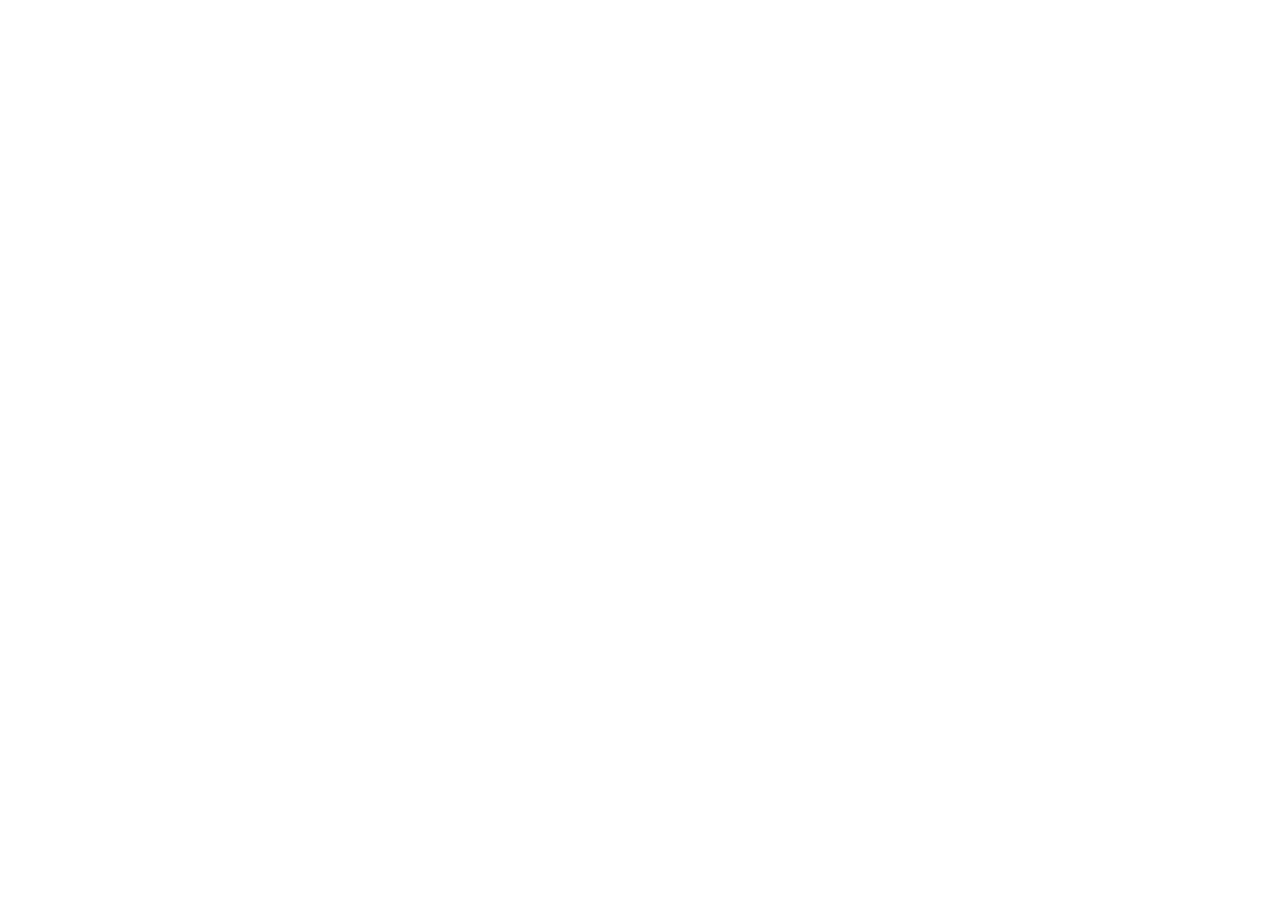
==== index.html @ 79d1dc74 "add index & stylesheet" ====
<!DOCTYPE html>
<!--[if lt IE 7]>      <html class="no-js lt-ie9 lt-ie8 lt-ie7"> <![endif]-->
<!--[if IE 7]>         <html class="no-js lt-ie9 lt-ie8"> <![endif]-->
<!--[if IE 8]>         <html class="no-js lt-ie9"> <![endif]-->
<!--[if gt IE 8]>      <html class="no-js"> <!--<![endif]-->
<html>
    <head>
        <meta charset="utf-8">
        <meta http-equiv="X-UA-Compatible" content="IE=edge">
        <title></title>
        <meta name="description" content="">
        <meta name="viewport" content="width=device-width, initial-scale=1">
        <link rel="stylesheet" href="style.css">
    </head>
    <body>
        <!--[if lt IE 7]>
            <p class="browsehappy">You are using an <strong>outdated</strong> browser. Please <a href="#">upgrade your browser</a> to improve your experience.</p>
        <![endif]-->
        
        <script src="" async defer></script>
    </body>
</html>
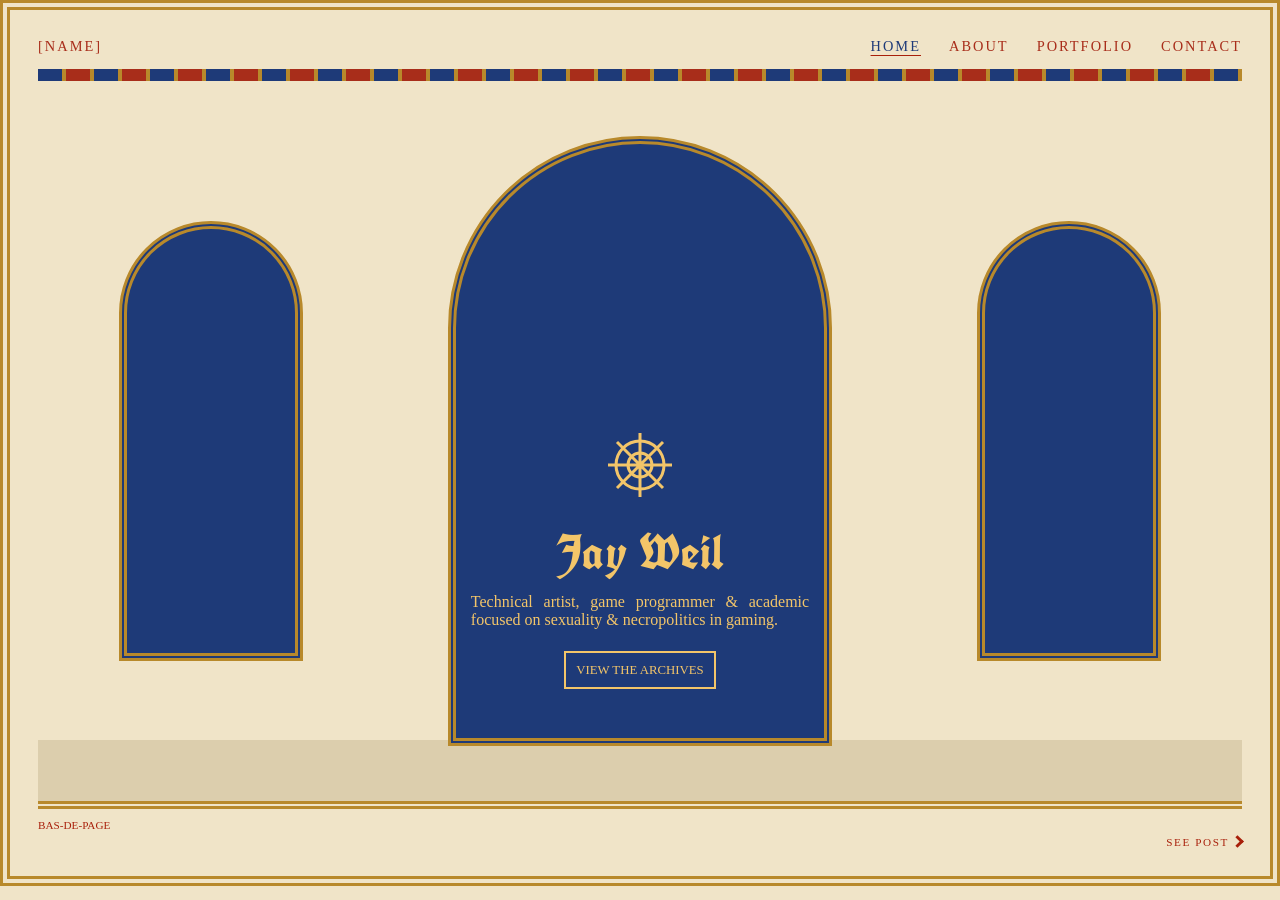
==== commit cf71ef20: "forgot to push everything home and contact working . about almost done" ====
--- a/index.html
+++ b/index.html
@@ -1,22 +1,59 @@
 <!DOCTYPE html>
-<!--[if lt IE 7]>      <html class="no-js lt-ie9 lt-ie8 lt-ie7"> <![endif]-->
-<!--[if IE 7]>         <html class="no-js lt-ie9 lt-ie8"> <![endif]-->
-<!--[if IE 8]>         <html class="no-js lt-ie9"> <![endif]-->
-<!--[if gt IE 8]>      <html class="no-js"> <!--<![endif]-->
-<html>
-    <head>
-        <meta charset="utf-8">
-        <meta http-equiv="X-UA-Compatible" content="IE=edge">
-        <title></title>
-        <meta name="description" content="">
-        <meta name="viewport" content="width=device-width, initial-scale=1">
-        <link rel="stylesheet" href="style.css">
-    </head>
-    <body>
-        <!--[if lt IE 7]>
-            <p class="browsehappy">You are using an <strong>outdated</strong> browser. Please <a href="#">upgrade your browser</a> to improve your experience.</p>
-        <![endif]-->
-        
-        <script src="" async defer></script>
-    </body>
+<html lang="en">
+<head>
+    <meta charset="UTF-8">
+<meta name="viewport" content="width=device-width, initial-scale=1.0" />    <link rel="stylesheet" href="style.css">
+
+    <link rel="preconnect" href="https://fonts.googleapis.com">
+    <link rel="preconnect" href="https://fonts.gstatic.com" crossorigin>
+    <link href="https://fonts.googleapis.com/css2?family=IM+Fell+English:ital@0;1&family=UnifrakturCook:wght@700&display=swap" rel="stylesheet">
+    <script src="https://ajax.googleapis.com/ajax/libs/jquery/3.7.1/jquery.min.js"></script>
+    <script src="script.js"></script>
+
+    <title>Jay's Manuscript</title>
+</head>
+<body>
+    <div class="pg">
+        <nav class="topnav">
+            <a class="logo" href="index.html">[name]</a>
+            <span>
+                <a class="active" href="index.html">home</a>
+                <a href="about.html">about</a>
+                <a href="portfolio.html">portfolio</a>
+                <a href="contact.html">contact</a>
+            </span>
+        </nav>
+        <div class="bar"></div>
+
+        <div class="wall">
+            <div class="floor"></div>
+            <div class = "arch side"></div>
+            <div class="arch center">
+                <span class="info">
+                    <svg xmlns="http://www.w3.org/2000/svg" aria-hidden="true" width="64" height="64" viewBox="0 0 64 64">
+                            <circle cx="32" cy="32" r="12"></circle>
+                            <circle cx="32" cy="32" r="24"></circle>
+                            <path d="M32 0V64 M0 32H64 M9 9L55 55 M9 55L55 9"></path>
+                    </svg>
+                    <h1>Jay Weil</h1>
+                    <p class="blurb">Technical artist, game programmer &amp; 
+                        academic focused on sexuality &amp; necropolitics in gaming.</p>
+                    <a href="portfolio.html" class="button">View the Archives</a>
+                </span>
+            </div>
+            <div class="arch side"></div>
+        </div>
+
+        <div class="footer">
+            bas-de-page
+            <div class="f1">
+                <span id="f"> </span>
+                    <a id="post">
+                    <span> See Post </span>
+                    <span><i class="arrow right"></i></span>
+                    </a>
+            </div> 
+        </div>
+    </div>
+</body>
 </html>
--- a/style.css
+++ b/style.css
@@ -0,0 +1,457 @@
+html, body {
+  font-family: "IM Fell English", "Georgia", serif;
+  background-color: #f0e4c8;
+  margin:0;
+}
+
+/*surrounds page content with  a border*/
+.pg{
+   border: 10px double #b8892b;
+   padding: 28px;
+   min-height: 90vh;
+   display: flex;
+   flex-direction: column;
+}
+
+h2{
+    font-family: 'UnifrakturCook', 'UnifrakturMaguntia', 'Old English Text MT', serif;
+
+}
+
+/*navigation 
+space-between places logo and nav links apart*/
+.topnav{
+    display: flex;
+    flex-wrap: wrap;
+    justify-content: space-between;
+    align-items: baseline;
+    gap: 16px;
+    padding-bottom: 14px;
+    font-size: .9em;
+    letter-spacing: .14em; /* more spacing*/
+    text-transform: uppercase;
+   
+}
+.topnav span{ 
+    display:flex;
+    flex-wrap:wrap; 
+    gap: 28px;
+}
+.topnav a {
+    color:#a82d1a; /*set color to vermillion*/
+    text-decoration: none;
+}
+.topnav a.active{ /*set active color to lapis & add vermillion underline*/
+    color: #1e3a78;
+    text-decoration: underline;
+    text-underline-offset: .25em;
+    text-decoration-color: #a81f0a;
+}
+.topnav a:hover{
+    color: #8e0e0e;
+}
+.topnav a.active:hover{
+    color:#182a70;
+}
+
+.bar{ /*repeating linear gradient pattern. housed in a div to use as a dividier*/
+    height: 12px;
+    background: repeating-linear-gradient(90deg, 
+         #1e3a78,
+         #1e3a78 24px,
+         #b8892b 24px,
+         #b8892b 28px,
+         #a82d1a 28px,
+         #a82d1a 52px,
+         #b8892b 52px, 
+         #b8892b 56px);
+}
+
+/*footer*/
+.footer {
+  margin-top: auto;
+  padding-top: 10px;
+  text-transform: uppercase;
+  font-size: .7em;
+  color: #a81f0a;
+  border-top: 8px double #b8892b;
+}
+.f1{
+    display: flex;
+    flex-wrap: wrap;
+    justify-content: space-between;
+    align-items: baseline;
+    gap: 16px;
+    padding-top: 5px;
+    letter-spacing: .14em; /* more spacing*/
+}
+#f{
+    font-style: italic;
+    display: flex;
+    flex-wrap: wrap;
+    gap:28px;
+    font-size:.9em;
+    letter-spacing:.08em;
+    text-transform: none !important;
+}
+#post{
+    color: inherit;
+    text-decoration: none;
+}
+#post:hover{
+    color: #8e0e0e;
+}
+.arrow{
+    color:inherit;
+    border: solid currentColor; 
+    border-width: 0 3px 3px 0; 
+    display: inline-block; 
+    padding: 3px;
+}
+.right{
+    transform: rotate(-45deg);
+    -webkit-transform: rotate(-45deg);
+}
+
+/*arch display*/
+.wall {
+    position: relative;
+    display: flex;
+    justify-content: center;
+    align-items: center;
+    gap: 12%;
+    padding: 24px 0;
+    --h: max(320px, calc(100vh - 290px));
+    flex: 1;
+}
+.arch{
+    position: relative;
+    z-index: 1; /*sets in front of floor divs*/
+    background: #1e3a78; 
+    border: double 8px #b8892b;
+    border-radius: 999px 999px 0 0; /*round top*/
+    text-align: center;
+    box-sizing: border-box;
+}
+.center{
+    height: var(--h);
+    width: auto;             
+    aspect-ratio: .63;
+    flex: none;
+    color: #f3c569;
+    justify-content: center;
+    align-items: center;
+}
+.side{
+    height: calc(var(--h) * .72);
+    width: auto;
+    aspect-ratio: .42;
+    flex: none;
+    display:inline;
+}
+
+
+.floor{
+    background: #dccead;
+    position:absolute; 
+    left:0; right: 0; 
+    height:61px;
+    bottom:0px;
+}
+
+/*content*/
+.info{
+    position:absolute;
+    color:#f3c569;
+    bottom:0px;
+    left:0;
+    margin-bottom:  60px;
+}
+.center h1{
+    font-family: 'UnifrakturCook', 'UnifrakturMaguntia', 'Old English Text MT', serif;
+    font-size: 3em;
+    margin: 0;
+    margin-bottom: 30px;
+    color: #f3c569;
+}   
+.button{
+    border: solid 2px #f3c569;
+    color:#f3c569;
+    padding: 10px;
+    text-decoration: none !important;
+    text-transform: uppercase;
+    font-size: .8em;
+}
+.blurb{
+    text-align: justify;
+    padding:15px;
+    padding-top: 0;
+    margin-top: -20px;
+}
+
+.arch svg {
+    margin:0;
+    fill: none;
+    stroke-width: 3px;
+    stroke: #f3c569;
+    padding-bottom: 20px;
+}
+
+
+
+/*contact page*/
+.contact{
+    display: flex;
+    gap: 3%;
+    align-items: stretch;
+    justify-content: center;
+    min-height: 200px; 
+}
+.sidebar{
+    box-sizing: border-box;
+    flex: 1 1 0; 
+    min-width: 0;
+}
+.l{
+    text-align: right !important;
+    border-right: solid #2b1d12 1px;
+    padding-right: 20px;
+
+}
+.r{
+    text-align: left !important;
+    border-left: solid #2b1d12 1px;
+    padding-left:20px
+}
+
+h1{
+    font-family: 'UnifrakturCook', 'UnifrakturMaguntia', 'Old English Text MT', serif;
+    font-size: 3em;
+    color: #1e3a78;
+    text-align: center;
+}
+.contact p, .below p{
+    font-style: italic;
+    padding:0 auto; 
+    margin: 0 auto; 
+}
+
+aside{
+    white-space: normal;
+}
+.caps{
+    text-transform: uppercase !important;
+    color:#a81f0a; 
+    font-style:normal !important;
+}
+
+.below{
+    display: flex;
+    flex-direction: column;
+    gap: 3%;
+    text-align: center;
+    max-width: 35%;
+    
+}
+
+.below div{
+    display: flex;
+    flex-direction: column;
+    align-items: center;
+    justify-content: center;
+    padding: 10px;
+}
+
+.contact a{
+    text-decoration: none;
+    color: #1e3a78;
+}
+.contact a:hover{
+    color: #182a70;
+}
+
+.letter{
+    flex: 3 1 480px;
+    max-width: 640px; 
+}
+.letter p{
+    font-style: normal;
+}
+.greeting{
+    font-family: 'UnifrakturCook', 'UnifrakturMaguntia', 'Old English Text MT', serif;
+    color:#a81f0a;
+    font-size: 2em;
+    margin: 0 0 18px; 
+}
+.intro{
+    margin: 0 0 12px; 
+    padding-bottom: 6px;
+    font-size: 1.2em;
+    border-bottom: 1px solid #d9c79c;
+}
+label{
+    display: block;
+    margin-top: 18px; 
+    font-size: .8em;
+    letter-spacing: .12em;
+    text-transform: uppercase;
+    color:#a81f0a;
+}
+input, textarea{
+    display: block;
+    width: 100%; 
+    box-sizing: border-box;
+    font: inherit; 
+    font-size: 1em;
+    color: #2b1d12;
+    background: transparent; 
+    border: 0; 
+    border-bottom: 1px solid #2b1d12; 
+    padding: 6px; 
+}
+textarea{
+    border: 1px solid #2b1d12; 
+    padding: 10px; 
+    margin-top: 4px;
+    resize: vertical;
+}
+input:focus, textarea:focus{ outline: 2px solid #1e3a78;}
+
+.send{display: flex; align-items: center; gap: 18px; margin-top: 26px;}
+.seal{
+    width:96px;
+    height:96px;
+    border-radius: 999px;
+    border: 6px double #b8892b; 
+    background: #a81f0a;
+    font-family: 'UnifrakturCook', 'UnifrakturMaguntia', 'Old English Text MT', serif;
+    font-size: 1.5em;
+    color:#f3c569;
+    cursor: pointer;
+}
+.seal:hover{background: #8e0e0e;}
+.note{
+    font-style: italic;
+    font-size: .9em;
+    color:#2b1d12
+}
+
+/*about page*/
+.about{
+    display: grid;
+    grid-template-columns: minmax(100px, .75fr) 2fr;
+    grid-template-rows: auto 1fr;
+    gap:28px;
+    row-gap: 0;
+    align-items:end;
+    justify-content: center;
+    padding:28px 28px 28px 0;
+}
+.portrait{
+    position: relative; 
+    width: 100%;
+    aspect-ratio: .78;
+    margin: 10px;
+    padding-right: 28px;
+    grid-row:1/3;
+    flex-shrink: ;
+    /*Source - https://stackoverflow.com/a/60499251
+    Posted by Theraot
+    Retrieved 2026-10-29, License - CC BY-SA 4.0*/
+    text-indent: 100%;
+    white-space: nowrap;
+    overflow: hidden;
+}
+.textcontent{
+    border-left: 1px solid #2b1d12;
+    column-count: 2;
+    column-gap: 20px;
+    line-height: 1.5;
+    padding-left: 20px;
+    margin-top: 28px;
+}
+.textcontent p{
+    break-inside: avoid;
+    margin:0 0 1em;
+    
+}
+.initial{
+    --size: clamp(56px, 12vw, 114px);
+
+    float: left; 
+    width: var(--size);
+    max-width: var(--size);
+    flex:none;
+    overflow: hidden;
+
+    display: flex;
+    align-items: center;
+    justify-content: center;
+    box-sizing: border-box;
+    margin: 6px 6px 0 0;
+    background:#1e3a78;
+    border: 6px double #b8892b;
+    font-family: 'UnifrakturCook', 'UnifrakturMaguntia', 'Old English Text MT', serif;
+    font-size: calc(var(--size)*.6);
+    color: #f3c569;
+
+}
+.sr{ /*for screen readers, ignoring big initial, reads just regular hidden text*/
+    position: absolute;
+    width: 1px;
+    height: 1px;
+    overflow: hidden;
+    clip: rect(0 0 0 0);
+    white-space: nowrap;
+}
+
+.cv{
+    display: flex;
+    justify-content: center;
+    gap:20px;
+    padding-left: 15px;
+    border-left: 1px solid #2b1d12;
+    align-self: flex-end;
+}
+.cv h2 { margin-top: 5px; margin-bottom: 0px; }
+.cv a{display: hidden;}
+
+.ed{
+    display: flex;
+    flex-direction: column;
+    justify-content: center;
+    box-sizing: border-box;
+    padding:10px;
+    padding-top:0;
+    flex: 1 1 min-content;
+    border: 8px double#d9c79c;
+}
+.proj{
+    display: flex;
+    flex-direction: column;
+    justify-content: center;
+    box-sizing: border-box;
+    padding:10px;
+    padding-top:0;
+    flex: 1 1 min-content;
+    border: 8px double#d9c79c;
+}
+
+
+/*media queries*/
+@media (max-width: 1100px){
+    aside{display: none;}
+    .below{display: flex;}
+}
+   
+@media (min-width: 1100px){
+    aside{display: normal;}
+    .below{display: none;}
+    /*.about{display: grid; flex-wrap: none;}
+    .textcontent{column-count: 2;}*/
+}
+@media (max-width: 700px){
+    .side{display: none;}
+    /* .textcontent{column-count: 1;}
+    .about{display: flex; flex-wrap: wrap;}*/
+}
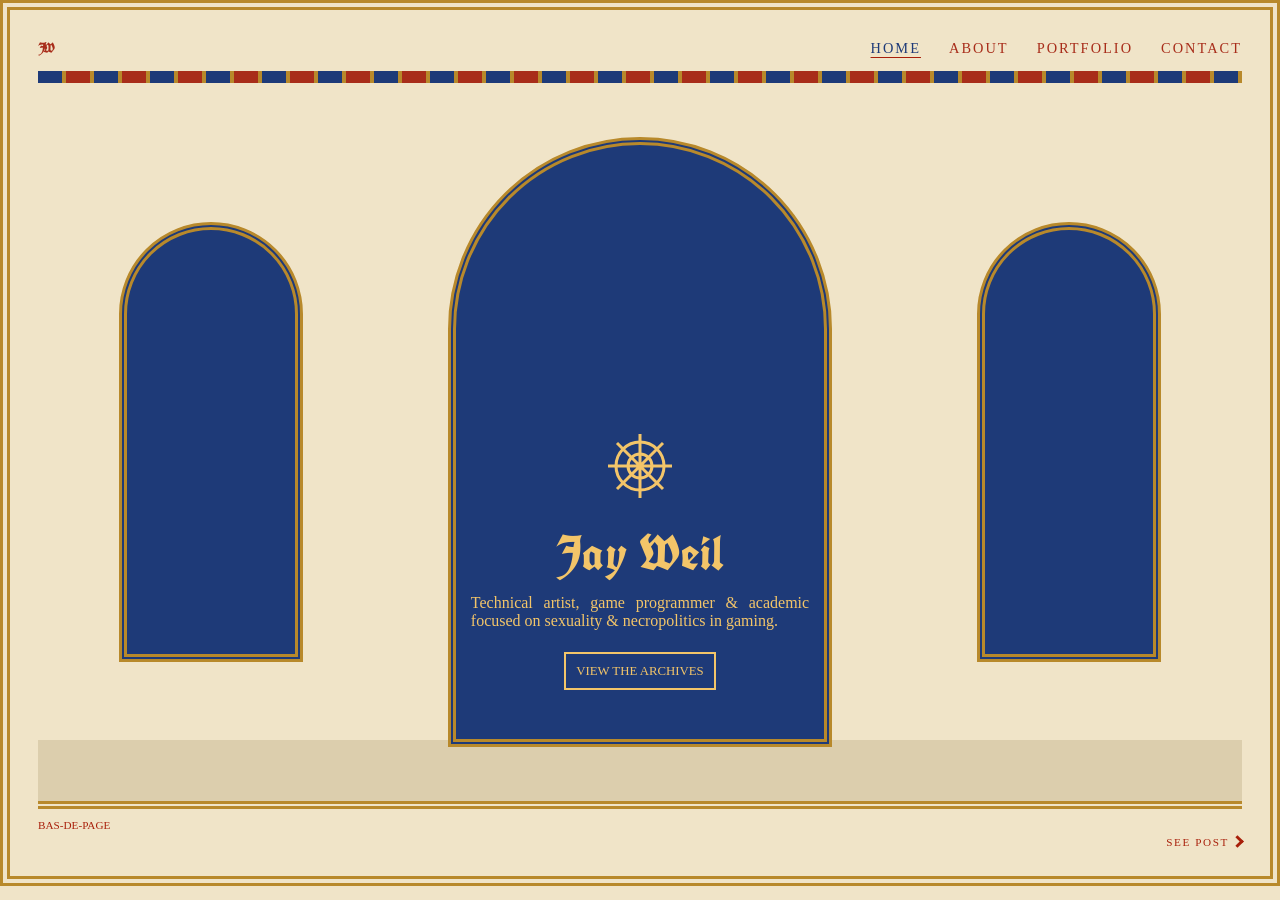
==== commit 17c612a0: "portfolio boiler plate + proj 1 about image added" ====
--- a/index.html
+++ b/index.html
@@ -15,7 +15,7 @@
 <body>
     <div class="pg">
         <nav class="topnav">
-            <a class="logo" href="index.html">[name]</a>
+            <a class="logo" href="index.html">JW</a>
             <span>
                 <a class="active" href="index.html">home</a>
                 <a href="about.html">about</a>
--- a/style.css
+++ b/style.css
@@ -15,7 +15,6 @@
 
 h2{
     font-family: 'UnifrakturCook', 'UnifrakturMaguntia', 'Old English Text MT', serif;
-
 }
 
 /*navigation 
@@ -47,11 +46,18 @@
     text-underline-offset: .25em;
     text-decoration-color: #a81f0a;
 }
+/*darken for responsiveness*/
 .topnav a:hover{
     color: #8e0e0e;
 }
 .topnav a.active:hover{
     color:#182a70;
+}
+.logo{
+    font-family: 'UnifrakturCook', 'UnifrakturMaguntia', 'Old English Text MT', serif;
+    letter-spacing:-3px;
+    text-transform: none;
+  
 }
 
 .bar{ /*repeating linear gradient pattern. housed in a div to use as a dividier*/
@@ -107,10 +113,21 @@
     border-width: 0 3px 3px 0; 
     display: inline-block; 
     padding: 3px;
+    transform-style: preserve-3d;
 }
 .right{
     transform: rotate(-45deg);
     -webkit-transform: rotate(-45deg);
+    background: transparent;
+}
+.left{
+    transform: rotate(135deg);
+    -webkit-transform: rotate(135deg);
+    background: transparent;
+}
+.s{
+    color:#a81f0a;
+    scale: 150%;
 }
 
 /*arch display*/
@@ -121,7 +138,7 @@
     align-items: center;
     gap: 12%;
     padding: 24px 0;
-    --h: max(320px, calc(100vh - 290px));
+    --h: max(480px, calc(100vh - 290px));  
     flex: 1;
 }
 .arch{
@@ -139,7 +156,7 @@
     aspect-ratio: .63;
     flex: none;
     color: #f3c569;
-    justify-content: center;
+    justify-content: sa;
     align-items: center;
 }
 .side{
@@ -339,22 +356,21 @@
 /*about page*/
 .about{
     display: grid;
-    grid-template-columns: minmax(100px, .75fr) 2fr;
+    grid-template-columns: 400px minmax(0, 1fr);  /* fixed | everything else */
     grid-template-rows: auto 1fr;
-    gap:28px;
+    column-gap: 28px;
     row-gap: 0;
-    align-items:end;
-    justify-content: center;
-    padding:28px 28px 28px 0;
+    align-items: start;
+    padding: 28px 28px 28px 0;
 }
 .portrait{
-    position: relative; 
-    width: 100%;
+    grid-row: 1 / 3;
+    width: 100%;          
     aspect-ratio: .78;
-    margin: 10px;
-    padding-right: 28px;
-    grid-row:1/3;
-    flex-shrink: ;
+    margin: 0;             
+    padding: 0;
+    box-sizing: border-box;
+    align-self: start;
     /*Source - https://stackoverflow.com/a/60499251
     Posted by Theraot
     Retrieved 2026-10-29, License - CC BY-SA 4.0*/
@@ -362,21 +378,31 @@
     white-space: nowrap;
     overflow: hidden;
 }
+.portrait img{
+   display: block;
+    width: 100%;
+    height: 100%;
+    object-fit: cover;
+    object-position: center;
+    border-radius: 999px 999px 0 0;   /* follows the arch's curve */
+    box-sizing: border-box;
+    padding: 20px;
+}
 .textcontent{
     border-left: 1px solid #2b1d12;
-    column-count: 2;
+    columns: 2 220px;      /* up to 2 columns, each at least 220px wide */
     column-gap: 20px;
     line-height: 1.5;
     padding-left: 20px;
     margin-top: 28px;
 }
-.textcontent p{
+.textcontent p{ /*fix random hanging line from first column*/
     break-inside: avoid;
     margin:0 0 1em;
     
 }
 .initial{
-    --size: clamp(56px, 12vw, 114px);
+    --size: clamp(56px, 12vw, 114px); /*set min preferred and max sizes for initial*/
 
     float: left; 
     width: var(--size);
@@ -392,7 +418,7 @@
     background:#1e3a78;
     border: 6px double #b8892b;
     font-family: 'UnifrakturCook', 'UnifrakturMaguntia', 'Old English Text MT', serif;
-    font-size: calc(var(--size)*.6);
+    font-size: calc(var(--size)*.6); /*dynamically calculate font size to remove overflow*/
     color: #f3c569;
 
 }
@@ -406,52 +432,271 @@
 }
 
 .cv{
-    display: flex;
-    justify-content: center;
-    gap:20px;
+    display: grid;
+    grid-template-columns: minmax(0, 1fr) minmax(0, 1.5fr);  /* always a 1 : 1.5 split */
+    gap: 20px;
+    align-items: stretch;
     padding-left: 15px;
     border-left: 1px solid #2b1d12;
-    align-self: flex-end;
-}
-.cv h2 { margin-top: 5px; margin-bottom: 0px; }
-.cv a{display: hidden;}
-
-.ed{
-    display: flex;
-    flex-direction: column;
+    align-self: end;
+}
+
+.ed, .proj{
+    min-width: 0;         
+    flex: none;            
+    box-sizing: border-box;
+    padding: 10px;
+    padding-top: 0px;
+    margin-top: 30px;
+    border: 8px double #d9c79c;
+    overflow-wrap: anywhere;   /* long word doesnt keep box wide */
+    justify-content: flex-start;
+}
+
+/*portfolio*/
+.hero{
+    overflow: hidden;
+    padding-top: 28px;
+    display: grid;
+    grid-template-columns: minmax(0, 1fr) auto minmax(0, 1fr);
+    align-items: end;
+}
+
+.main{
+    position: relative;
+    z-index: 2;
+    display: flex;
     justify-content: center;
-    box-sizing: border-box;
-    padding:10px;
-    padding-top:0;
-    flex: 1 1 min-content;
-    border: 8px double#d9c79c;
-}
-.proj{
-    display: flex;
-    flex-direction: column;
+    align-items: flex-end;
+    gap: 16px;
+    flex-wrap: wrap;
+}
+.hero .text h1{
+    margin:0; 
+    line-height: 1;
+}
+
+.role{
+    margin: 6px 0 0;
+    font-style: italic;
+}
+
+.links{
+    position: relative;
+    z-index: 2;
+    display: flex;
     justify-content: center;
-    box-sizing: border-box;
-    padding:10px;
-    padding-top:0;
-    flex: 1 1 min-content;
-    border: 8px double#d9c79c;
-}
-
-
+    align-items: center;
+    gap: 24px;
+    list-style: none;
+    padding: 2px; 
+}
+.links img{
+    width: 20px; 
+    height: 20px;
+}
+.links img:hover{ /*black so move on hover for responsiveness*/
+    transform: translateY(-2px)!important;
+}
+
+.heroarch{
+    position: relative;
+    flex: none;
+    grid-column: 2;
+}
+.heroside{
+    display: flex;
+    align-items: flex-end;
+    justify-content: space-between;
+    gap:12px;
+}
+.sidel{ padding-right: 5em; }
+.sider{ padding-left: 5em; flex-direction: row-reverse; }
+
+.edgel, .edger{ width: 160px; height: 190px;}
+.innerl, .innerr{ width: 160px; height: 150px; }
+.edgel{ margin-left: -70px; }          /* half hidden by the header's edge */
+.edger{ margin-right: -70px; order:-1;}
+
+
+.ledge{
+    grid-column: 1/-1;
+    position: relative; 
+    margin-top: -2px;
+    z-index: 0;
+    height: 82px;
+    display: flex;
+    justify-content: center;
+    align-items: center;
+    background: #dccead;
+}
+/* styling for future development
+.toggle{
+    width: 44px;
+    height: 44px;
+    display: flex;
+    align-items:center;
+    justify-content: center;
+    background: transparent;
+    border: 0;
+    cursor: pointer;
+    color:#a81f0a;
+}
+.toggle:hover { color: #8e0e0e; }
+
+.arrow.down{
+    padding: 5px;
+    margin-top: -4px;
+    transform: rotate(45deg);
+    transition: transform .3s ease;
+}*/
+/*portfolio projects
+.drawer{
+    display: grid;
+    /*grid-template-rows: 0fr;
+    transition: grid-template-rows .35s ease; 
+}
+/* styling for toggle
+.drawer.open{ grid-template-rows: 1fr;}
+.drawer.inner{overflow: hidden; min-height: 0;}
+
+.toggle[aria-explanded="true"] .arrow.down{
+    transform:rotate(225deg);
+    margin-top:4px; 
+}*/
+
+.foot{ /*styling override for footer navigation*/
+    padding-top: 20px;
+    margin:5px;
+    border-top: 3px double #b8892b;
+    border-bottom: 3px double #b8892b;
+}
+
+.work{
+    display:grid;
+    grid-template-columns:minmax(120px, 1fr) minmax(0, 2.4fr) minmax(120px, 1fr);
+    gap: 28px; 
+    padding: 28px 0 28px 0;
+    margin: 5px 0 5px;
+    border-top: 5px double #b8892b;
+    border-bottom: 5px double #b8892b
+
+}
+.work-meta{
+    text-align: right;
+    border-right: 1px solid #2b1d12;
+    padding-right: 10px;
+}
+.work-tools{
+    text-align: left;
+    border-left: 1px solid #2b1d12;
+    padding-left: 10px;
+}
+.work-tools, .work-meta{
+    font-size: clamp(.7rem, 1.1vw + .25rem, 1rem); /*scaling font with window*/
+    overflow-wrap: anywhere;
+    min-width: 0;
+}
+
+.work-meta p, .work-tools p {margin:0; font-style: italic; font-size: .95em;}
+
+.work h3{
+    margin: 0 0 8px; 
+    font-size: 1.7em;
+    line-height: 1.1;
+    color:#1e3a78
+}
+
+/* slideshow*/
+.slides{
+    display: grid;
+    grid-template-columns: auto minmax(0,1fr) auto;
+    align-items:center; 
+    gap: 10px;   
+}
+
+.slidetrack{
+    display: flex;
+    overflow-x: auto;
+    scroll-snap-type: x mandatory;
+    scrollbar-width: none; /*hide scrollbar*/
+    aspect-ratio: 1440/900; /*sizing*/
+    padding:5px;
+    border: 5px double #b8892b
+}
+.slidetrack::-webkit-scrollbar{display:none;}
+.slidetrack figure{
+    flex: 0 0 100%;
+    margin: 0; 
+    scroll-snap-align: center; 
+}
+.slidetrack img,.slidetrack iframe{ 
+    display: block;
+    width:100%;
+    height:100%;
+    object-fit:cover; 
+}
+
+iframe{
+    border: none;
+}
+
+.arrow:hover{
+    color: #8e0e0e;
+}
+
+.work-desc{
+    margin: 12px 0 0;
+    padding: 0 38px 10px;
+    line-height: 1.5;
+    font-style: italic;
+}
+
+.fade{
+    animation-name: fade;
+    animation-duration: 1.5s;
+}
+@keyframes fade{
+    from {opacity: .4}
+    to {opacity: 1}
+}
 /*media queries*/
-@media (max-width: 1100px){
-    aside{display: none;}
+@media (max-width: 1100px){ 
+    /*contact*/
+    aside{display: none;}/*display a different div with same information that works better on small screens*/
     .below{display: flex;}
+    /*about*/
+    .cv{ grid-template-columns: minmax(0, 1fr);} /*set to 1 column*/   
+    .about{ grid-template-columns:  minmax(0, 1fr);} /*set to 1 column*/
+    .portrait{
+        grid-row: auto;            /* stops spanning 2 rows*/
+        justify-self: center;      /* center in column*/
+        width: min(100%, 400px);   /* not wider than 400px*/
+        margin: 0 auto 20px;
+        align-self: start;
+    }
+    /*portfolio*/
+    .r2,.l2{display: none;} /*remove inner portfolio arches*/
 }
    
-@media (min-width: 1100px){
+@media (min-width: 1100px){ /*revert when screen widens again on contact page*/
     aside{display: normal;}
     .below{display: none;}
-    /*.about{display: grid; flex-wrap: none;}
-    .textcontent{column-count: 2;}*/
-}
-@media (max-width: 700px){
-    .side{display: none;}
-    /* .textcontent{column-count: 1;}
-    .about{display: flex; flex-wrap: wrap;}*/
-}
+    
+   
+}
+@media (max-width: 700px){ 
+    .side{ display: none; } /*remove extra landing arches*/
+    /*portfolio page column spacing changes for small screens*/
+    .hero{ grid-template-columns: minmax(0, 1fr); }
+    .hero-center{ grid-column: 1; }
+}
+
+@media (max-width: 1000px) { /*remove second set of arches on portfolio header*/
+  .innerl, .innerr { display: none; }
+}
+
+@media (max-width: 900px){
+    .work{ grid-template-columns: minmax(0, 1fr); gap: 16px; }
+    .work-meta, .work-tools{ text-align: left; border: 0; padding: 0; }
+}
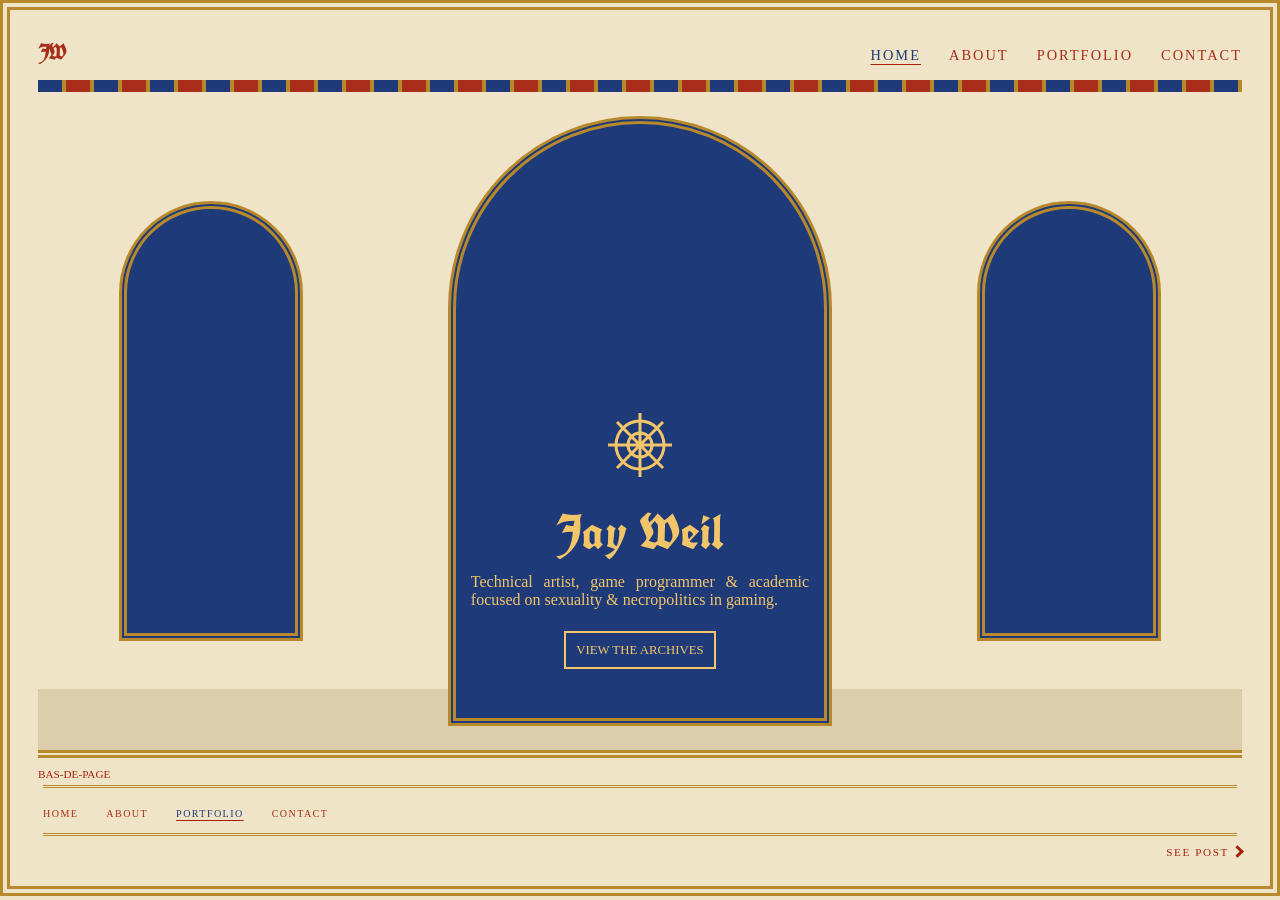
==== commit 244c196e: "finished site pre-validation" ====
--- a/index.html
+++ b/index.html
@@ -2,7 +2,8 @@
 <html lang="en">
 <head>
     <meta charset="UTF-8">
-<meta name="viewport" content="width=device-width, initial-scale=1.0" />    <link rel="stylesheet" href="style.css">
+    <meta name="viewport" content="width=device-width, initial-scale=1.0" />    
+    <link rel="stylesheet" href="style.css">
 
     <link rel="preconnect" href="https://fonts.googleapis.com">
     <link rel="preconnect" href="https://fonts.gstatic.com" crossorigin>
@@ -46,13 +47,21 @@
 
         <div class="footer">
             bas-de-page
+            <nav class="topnav foot">
+            <span>
+                <a href="index.html">home</a>
+                <a href="about.html">about</a>
+                <a class="active" href="portfolio.html">portfolio</a>
+                <a href="contact.html">contact</a>
+            </span>
+        </nav>
             <div class="f1">
                 <span id="f"> </span>
                     <a id="post">
                     <span> See Post </span>
                     <span><i class="arrow right"></i></span>
                     </a>
-            </div> 
+            </div>
         </div>
     </div>
 </body>
--- a/style.css
+++ b/style.css
@@ -25,6 +25,7 @@
     justify-content: space-between;
     align-items: baseline;
     gap: 16px;
+    padding:0;
     padding-bottom: 14px;
     font-size: .9em;
     letter-spacing: .14em; /* more spacing*/
@@ -55,8 +56,11 @@
 }
 .logo{
     font-family: 'UnifrakturCook', 'UnifrakturMaguntia', 'Old English Text MT', serif;
-    letter-spacing:-3px;
+    letter-spacing:-2px;
+    font-size: 1.5em;
     text-transform: none;
+    padding:0;
+    margin:0;
   
 }
 
@@ -223,6 +227,7 @@
     align-items: stretch;
     justify-content: center;
     min-height: 200px; 
+    margin-bottom: 28px;
 }
 .sidebar{
     box-sizing: border-box;
@@ -356,7 +361,7 @@
 /*about page*/
 .about{
     display: grid;
-    grid-template-columns: 400px minmax(0, 1fr);  /* fixed | everything else */
+    grid-template-columns: 350px minmax(0, 1fr);  /* fixed | everything else */
     grid-template-rows: auto 1fr;
     column-gap: 28px;
     row-gap: 0;
@@ -414,7 +419,7 @@
     align-items: center;
     justify-content: center;
     box-sizing: border-box;
-    margin: 6px 6px 0 0;
+    margin: 0px 6px 0 0;
     background:#1e3a78;
     border: 6px double #b8892b;
     font-family: 'UnifrakturCook', 'UnifrakturMaguntia', 'Old English Text MT', serif;
@@ -579,7 +584,6 @@
     padding: 28px 0 28px 0;
     margin: 5px 0 5px;
     border-top: 5px double #b8892b;
-    border-bottom: 5px double #b8892b
 
 }
 .work-meta{
@@ -620,7 +624,7 @@
     overflow-x: auto;
     scroll-snap-type: x mandatory;
     scrollbar-width: none; /*hide scrollbar*/
-    aspect-ratio: 1440/900; /*sizing*/
+    aspect-ratio: 1600/900; /*sizing*/
     padding:5px;
     border: 5px double #b8892b
 }
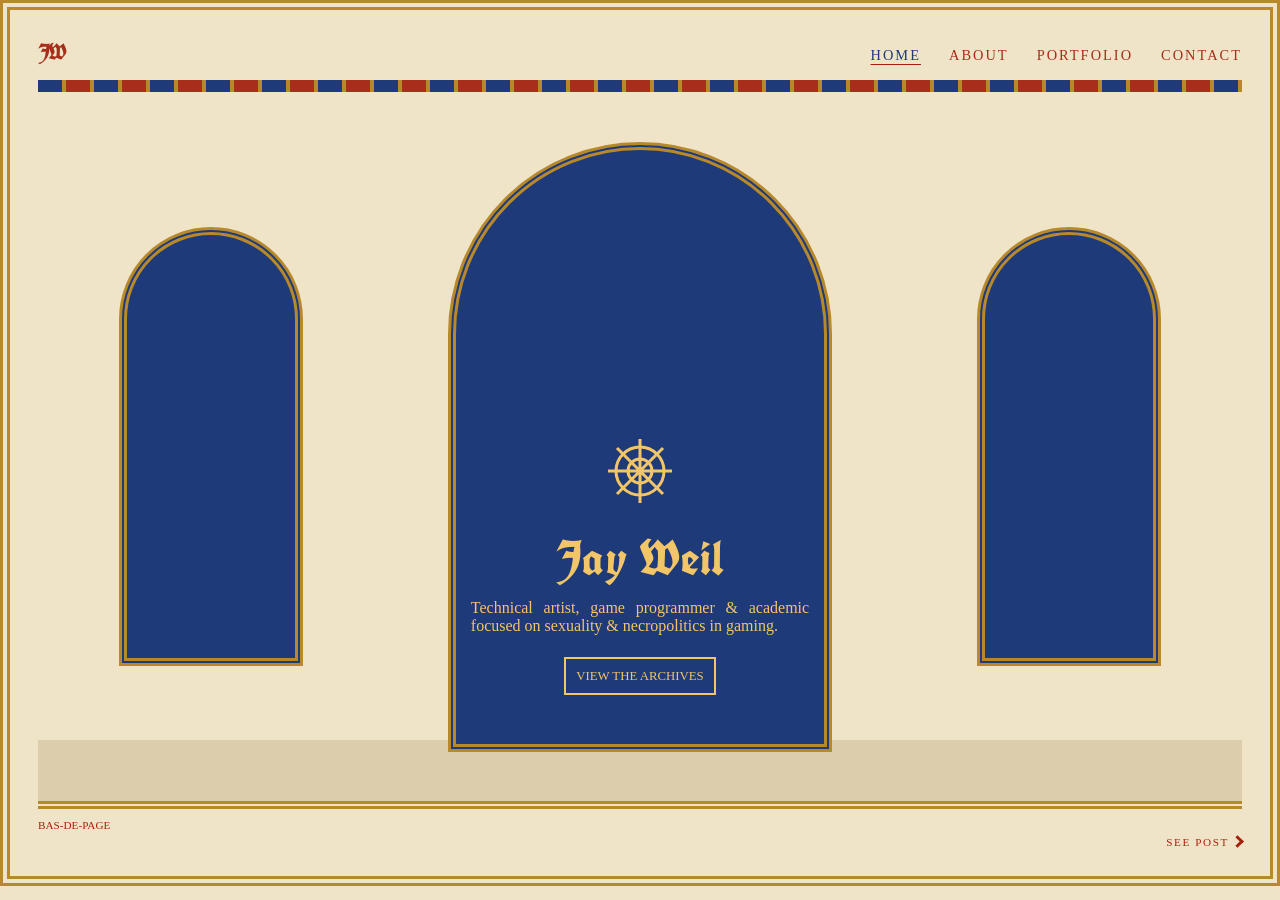
==== commit 04c9dd43: "fix footer" ====
--- a/index.html
+++ b/index.html
@@ -2,9 +2,10 @@
 <html lang="en">
 <head>
     <meta charset="UTF-8">
-    <meta name="viewport" content="width=device-width, initial-scale=1.0" />    
-    <link rel="stylesheet" href="style.css">
+    <meta name="viewport" content="width=device-width, initial-scale=1.0">    
+    <link rel="stylesheet" href="style.css"> <!--link stylesheet-->
 
+    <!--fonts, scripts & jquery loading-->
     <link rel="preconnect" href="https://fonts.googleapis.com">
     <link rel="preconnect" href="https://fonts.gstatic.com" crossorigin>
     <link href="https://fonts.googleapis.com/css2?family=IM+Fell+English:ital@0;1&family=UnifrakturCook:wght@700&display=swap" rel="stylesheet">
@@ -14,7 +15,8 @@
     <title>Jay's Manuscript</title>
 </head>
 <body>
-    <div class="pg">
+    <div class="pg"> <!--page block for padding-->
+        <!--navigation buttons-->
         <nav class="topnav">
             <a class="logo" href="index.html">JW</a>
             <span>
@@ -24,13 +26,16 @@
                 <a href="contact.html">contact</a>
             </span>
         </nav>
+        <!--divider-->
         <div class="bar"></div>
 
+        <!--main website content-->
         <div class="wall">
             <div class="floor"></div>
             <div class = "arch side"></div>
             <div class="arch center">
-                <span class="info">
+                <div class="info">
+                    <!--svg wheel creation. 2 circles & 4 lines-->
                     <svg xmlns="http://www.w3.org/2000/svg" aria-hidden="true" width="64" height="64" viewBox="0 0 64 64">
                             <circle cx="32" cy="32" r="12"></circle>
                             <circle cx="32" cy="32" r="24"></circle>
@@ -40,21 +45,15 @@
                     <p class="blurb">Technical artist, game programmer &amp; 
                         academic focused on sexuality &amp; necropolitics in gaming.</p>
                     <a href="portfolio.html" class="button">View the Archives</a>
-                </span>
+                </div>
             </div>
             <div class="arch side"></div>
         </div>
 
+        <!--footer navigation & blog integration-->
         <div class="footer">
             bas-de-page
-            <nav class="topnav foot">
-            <span>
-                <a href="index.html">home</a>
-                <a href="about.html">about</a>
-                <a class="active" href="portfolio.html">portfolio</a>
-                <a href="contact.html">contact</a>
-            </span>
-        </nav>
+            <!--post-->
             <div class="f1">
                 <span id="f"> </span>
                     <a id="post">
--- a/style.css
+++ b/style.css
@@ -1,9 +1,11 @@
+/*GENERAL*/
+
+/*set html & body to default font and page color*/
 html, body {
   font-family: "IM Fell English", "Georgia", serif;
   background-color: #f0e4c8;
   margin:0;
 }
-
 /*surrounds page content with  a border*/
 .pg{
    border: 10px double #b8892b;
@@ -12,13 +14,18 @@
    display: flex;
    flex-direction: column;
 }
-
+/*set default h2 font*/
 h2{
     font-family: 'UnifrakturCook', 'UnifrakturMaguntia', 'Old English Text MT', serif;
 }
-
-/*navigation 
-space-between places logo and nav links apart*/
+/*set default h1 font & styling*/
+h1{
+    font-family: 'UnifrakturCook', 'UnifrakturMaguntia', 'Old English Text MT', serif;
+    font-size: 3em;
+    color: #1e3a78;
+    text-align: center;
+}
+/*nav bar. space between sets elements apart from one another */
 .topnav{
     display: flex;
     flex-wrap: wrap;
@@ -32,16 +39,19 @@
     text-transform: uppercase;
    
 }
+/*span element in topnav. groups navigation buttons away from logo*/
 .topnav span{ 
     display:flex;
     flex-wrap:wrap; 
     gap: 28px;
 }
+/*style links to remove underline and set color*/
 .topnav a {
-    color:#a82d1a; /*set color to vermillion*/
+    color:#a82d1a; 
     text-decoration: none;
 }
-.topnav a.active{ /*set active color to lapis & add vermillion underline*/
+/*current page is colored blue & underlined*/
+.topnav a.active{ 
     color: #1e3a78;
     text-decoration: underline;
     text-underline-offset: .25em;
@@ -54,17 +64,27 @@
 .topnav a.active:hover{
     color:#182a70;
 }
+
+/*styled to be blackletter initials with reduced letter spacing. will be changed to
+a monogram for future development*/
 .logo{
     font-family: 'UnifrakturCook', 'UnifrakturMaguntia', 'Old English Text MT', serif;
     letter-spacing:-2px;
     font-size: 1.5em;
     text-transform: none;
     padding:0;
-    margin:0;
-  
-}
-
-.bar{ /*repeating linear gradient pattern. housed in a div to use as a dividier*/
+    margin:0; 
+}
+
+.foot{ /*styling override for footer navigation*/
+    padding-top: 20px;
+    margin:5px;
+    border-top: 3px double #b8892b;
+    border-bottom: 3px double #b8892b;
+}
+
+/*repeating linear gradient pattern. housed in a div to use as a dividier*/
+.bar{ 
     height: 12px;
     background: repeating-linear-gradient(90deg, 
          #1e3a78,
@@ -78,6 +98,7 @@
 }
 
 /*footer*/
+/* set footer text to uppercase and create border.*/
 .footer {
   margin-top: auto;
   padding-top: 10px;
@@ -86,6 +107,7 @@
   color: #a81f0a;
   border-top: 8px double #b8892b;
 }
+/*container that aligns see post button aand post content like the navigation buttons*/
 .f1{
     display: flex;
     flex-wrap: wrap;
@@ -95,6 +117,7 @@
     padding-top: 5px;
     letter-spacing: .14em; /* more spacing*/
 }
+/*content fetched from tumblr. styled to be smaller. remove underline from anchor.*/
 #f{
     font-style: italic;
     display: flex;
@@ -104,24 +127,27 @@
     letter-spacing:.08em;
     text-transform: none !important;
 }
+/*link styling for link to post*/
 #post{
     color: inherit;
     text-decoration: none;
 }
-#post:hover{
+#post:hover{/*darken for responsiveness*/
     color: #8e0e0e;
 }
+
+/*arrow button creation. border of square div with just bottom and right visible*/
 .arrow{
     color:inherit;
-    border: solid currentColor; 
+    border: solid currentColor; /*change with parent's color */ 
     border-width: 0 3px 3px 0; 
     display: inline-block; 
     padding: 3px;
-    transform-style: preserve-3d;
+    transform-style: preserve-3d; /* known bug where rotating a shape can cause the faces to behave strangely. solves this issue*/
 }
 .right{
     transform: rotate(-45deg);
-    -webkit-transform: rotate(-45deg);
+    -webkit-transform: rotate(-45deg); /* i am aware webkits cause warnings, but iirc they make the side more backwards compatible*/
     background: transparent;
 }
 .left{
@@ -130,97 +156,105 @@
     background: transparent;
 }
 .s{
-    color:#a81f0a;
+    color:#a81f0a; /*slideshow buttons. wanted them larger*/
     scale: 150%;
 }
-
-/*arch display*/
-.wall {
-    position: relative;
-    display: flex;
-    justify-content: center;
-    align-items: center;
-    gap: 12%;
-    padding: 24px 0;
-    --h: max(480px, calc(100vh - 290px));  
-    flex: 1;
-}
+.arrow:hover{
+    color: #8e0e0e;
+}
+
+
+/*rounded arch div.*/
 .arch{
     position: relative;
-    z-index: 1; /*sets in front of floor divs*/
+    z-index: 1; /*sets in front of other divs*/
     background: #1e3a78; 
     border: double 8px #b8892b;
     border-radius: 999px 999px 0 0; /*round top*/
     text-align: center;
     box-sizing: border-box;
 }
+
+
+/*LANDING*/
+
+/*arch display, flex container of arch frames*/
+.wall {
+    position: relative;
+    display: flex;
+    justify-content: center;
+    align-items: center;
+    gap: 12%;
+    padding: 24px 0;
+    --h: max(480px, calc(100vh - 290px));  /*sets a minimum size for the arch*/
+    flex: 1;
+}
+/*styling for the center arch*/
 .center{
-    height: var(--h);
+    height: var(--h); /*height set to wall miniumum*/
     width: auto;             
     aspect-ratio: .63;
-    flex: none;
-    color: #f3c569;
-    justify-content: sa;
+    flex: none; /*dont grow or shrink*/
+    color: #f3c569; /*text color*/ 
+    justify-content: center;
     align-items: center;
 }
+/*small arch styling*/
 .side{
-    height: calc(var(--h) * .72);
+    height: calc(var(--h) * .72); /*72% of --h var*/
     width: auto;
     aspect-ratio: .42;
-    flex: none;
+    flex: none; /*no shrink or grow*/ 
     display:inline;
 }
-
-
+/*floor div*/
 .floor{
-    background: #dccead;
+    background: #dccead; /*darken to give 3D effect*/
     position:absolute; 
     left:0; right: 0; 
     height:61px;
-    bottom:0px;
-}
-
-/*content*/
+    bottom:0px; /*stick to bottom of page*/
+}
+
+/*content. set color */
 .info{
     position:absolute;
     color:#f3c569;
     bottom:0px;
     left:0;
-    margin-bottom:  60px;
-}
-.center h1{
-    font-family: 'UnifrakturCook', 'UnifrakturMaguntia', 'Old English Text MT', serif;
-    font-size: 3em;
+    margin-bottom: 60px;
+}
+.center h1{ /*set coloring  of text*/
     margin: 0;
     margin-bottom: 30px;
-    color: #f3c569;
+    color:inherit;
 }   
 .button{
     border: solid 2px #f3c569;
-    color:#f3c569;
-    padding: 10px;
-    text-decoration: none !important;
+    color: inherit; 
+    padding: 10px;/*space within button*/
+    text-decoration: none !important; /*remove link coloring and underline*/
     text-transform: uppercase;
     font-size: .8em;
 }
+/*small about text*/
 .blurb{
-    text-align: justify;
+    text-align: justify; /*keep sides flat to fit in arch nicely*/
     padding:15px;
     padding-top: 0;
     margin-top: -20px;
 }
-
+/*wheel svg*/
 .arch svg {
     margin:0;
-    fill: none;
+    fill: none; /*just lines*/
     stroke-width: 3px;
-    stroke: #f3c569;
+    stroke: #f3c569; /*set stroke color*/
     padding-bottom: 20px;
 }
 
 
-
-/*contact page*/
+/*CONTACT PAGE*/
 .contact{
     display: flex;
     gap: 3%;
@@ -238,7 +272,6 @@
     text-align: right !important;
     border-right: solid #2b1d12 1px;
     padding-right: 20px;
-
 }
 .r{
     text-align: left !important;
@@ -246,16 +279,10 @@
     padding-left:20px
 }
 
-h1{
-    font-family: 'UnifrakturCook', 'UnifrakturMaguntia', 'Old English Text MT', serif;
-    font-size: 3em;
-    color: #1e3a78;
-    text-align: center;
-}
 .contact p, .below p{
     font-style: italic;
-    padding:0 auto; 
-    margin: 0 auto; 
+    padding:0; 
+    margin: 0; 
 }
 
 aside{
@@ -266,51 +293,54 @@
     color:#a81f0a; 
     font-style:normal !important;
 }
-
+/*hidden div to display on smaller screens.*/
 .below{
     display: flex;
-    flex-direction: column;
+    flex-direction: column; /*stack vertical*/
     gap: 3%;
     text-align: center;
-    max-width: 35%;
+    max-width: 35%; /*dont take up more than 35% of screen*/
     
 }
-
+/*styling for for divs in below*/
 .below div{
     display: flex;
-    flex-direction: column;
+    flex-direction: column;/*stack vertical*/
     align-items: center;
     justify-content: center;
     padding: 10px;
 }
-
+/*link styling*/
 .contact a{
     text-decoration: none;
     color: #1e3a78;
 }
-.contact a:hover{
+.contact a:hover{/*darken for responsiveness*/
     color: #182a70;
 }
-
+/*contact form*/
 .letter{
-    flex: 3 1 480px;
+    flex: 3 1 480px; /*takes up more of screen with min 480px*/
     max-width: 640px; 
 }
-.letter p{
+.letter p{ /*repmve italic styling*/
     font-style: normal;
 }
+/*letter head*/
 .greeting{
     font-family: 'UnifrakturCook', 'UnifrakturMaguntia', 'Old English Text MT', serif;
     color:#a81f0a;
     font-size: 2em;
     margin: 0 0 18px; 
 }
+/*subheading*/
 .intro{
     margin: 0 0 12px; 
     padding-bottom: 6px;
     font-size: 1.2em;
-    border-bottom: 1px solid #d9c79c;
-}
+    border-bottom: 1px solid #d9c79c; /*thin divider*/
+}
+/*label styling. caps, color, size, and spacing*/
 label{
     display: block;
     margin-top: 18px; 
@@ -319,6 +349,7 @@
     text-transform: uppercase;
     color:#a81f0a;
 }
+/*styles input & textarea fields*/
 input, textarea{
     display: block;
     width: 100%; 
@@ -326,20 +357,30 @@
     font: inherit; 
     font-size: 1em;
     color: #2b1d12;
-    background: transparent; 
+    background: transparent; /*just see page color*/
     border: 0; 
     border-bottom: 1px solid #2b1d12; 
     padding: 6px; 
 }
+/*override to give textarea a full surrounded box*/
 textarea{
     border: 1px solid #2b1d12; 
     padding: 10px; 
     margin-top: 4px;
-    resize: vertical;
-}
+    resize: vertical;/*only get taller*/
+}
+/*when clicked in, blue border*/
 input:focus, textarea:focus{ outline: 2px solid #1e3a78;}
 
-.send{display: flex; align-items: center; gap: 18px; margin-top: 26px;}
+/*container to hold stamp and note*/
+.send{
+    display: flex; 
+    align-items: 
+    center; gap: 18px; 
+    margin-top: 26px;
+}
+
+/*wax seal styled button*/
 .seal{
     width:96px;
     height:96px;
@@ -349,41 +390,42 @@
     font-family: 'UnifrakturCook', 'UnifrakturMaguntia', 'Old English Text MT', serif;
     font-size: 1.5em;
     color:#f3c569;
-    cursor: pointer;
-}
+    cursor: pointer; /*shows it is clickable*/
+}
+/*darken on hover for responsiveness*/
 .seal:hover{background: #8e0e0e;}
+
+/*shrink note and make italic*/
 .note{
     font-style: italic;
     font-size: .9em;
     color:#2b1d12
 }
 
-/*about page*/
+/*ABOUT*/
+
+/*container grid with 3 columns & 2 rows*/
 .about{
     display: grid;
     grid-template-columns: 350px minmax(0, 1fr);  /* fixed | everything else */
     grid-template-rows: auto 1fr;
     column-gap: 28px;
     row-gap: 0;
-    align-items: start;
+    align-items: center;
+    justify-content: center;
     padding: 28px 28px 28px 0;
 }
+/*arch shape container for photo*/
 .portrait{
-    grid-row: 1 / 3;
+    grid-row: 1 / 3; /*take up 2 rows*/
     width: 100%;          
     aspect-ratio: .78;
     margin: 0;             
     padding: 0;
     box-sizing: border-box;
     align-self: start;
-    /*Source - https://stackoverflow.com/a/60499251
-    Posted by Theraot
-    Retrieved 2026-10-29, License - CC BY-SA 4.0*/
-    text-indent: 100%;
-    white-space: nowrap;
-    overflow: hidden;
-}
-.portrait img{
+}
+.portrait img{ /*photo within arch*/
    display: block;
     width: 100%;
     height: 100%;
@@ -391,8 +433,9 @@
     object-position: center;
     border-radius: 999px 999px 0 0;   /* follows the arch's curve */
     box-sizing: border-box;
-    padding: 20px;
-}
+    padding: 20px; /*show the blue background as a border*/
+}
+/*about me paragraphs in 2 column display*/
 .textcontent{
     border-left: 1px solid #2b1d12;
     columns: 2 220px;      /* up to 2 columns, each at least 220px wide */
@@ -403,18 +446,19 @@
 }
 .textcontent p{ /*fix random hanging line from first column*/
     break-inside: avoid;
-    margin:0 0 1em;
-    
-}
+    margin:0 0 1em;  
+}
+/*large block letter*/
 .initial{
     --size: clamp(56px, 12vw, 114px); /*set min preferred and max sizes for initial*/
 
     float: left; 
-    width: var(--size);
+    width: var(--size);/*keep roughly square*/
     max-width: var(--size);
-    flex:none;
+    flex:none; /*dont grow or shrink (kept it from staying square)*/
     overflow: hidden;
 
+    /*letter*/
     display: flex;
     align-items: center;
     justify-content: center;
@@ -432,23 +476,21 @@
     width: 1px;
     height: 1px;
     overflow: hidden;
-    clip: rect(0 0 0 0);
     white-space: nowrap;
 }
-
+/*short cv section boxes*/
 .cv{
     display: grid;
     grid-template-columns: minmax(0, 1fr) minmax(0, 1.5fr);  /* always a 1 : 1.5 split */
     gap: 20px;
-    align-items: stretch;
+    align-items: stretch; /*keep box heights even*/
     padding-left: 15px;
     border-left: 1px solid #2b1d12;
     align-self: end;
 }
-
+/*text styling for cv*/
 .ed, .proj{
-    min-width: 0;         
-    flex: none;            
+    min-width: 0; /*shrink with boxes*/     
     box-sizing: border-box;
     padding: 10px;
     padding-top: 0px;
@@ -458,45 +500,49 @@
     justify-content: flex-start;
 }
 
-/*portfolio*/
+
+/*PORTFOLIO*/
+
+/*top section with name and links*/
 .hero{
     overflow: hidden;
     padding-top: 28px;
     display: grid;
-    grid-template-columns: minmax(0, 1fr) auto minmax(0, 1fr);
+    grid-template-columns: minmax(0, 1fr) auto minmax(0, 1fr); /*three columns*/ 
     align-items: end;
 }
 
+/*name & blurb*/
 .main{
     position: relative;
-    z-index: 2;
+    z-index: 2; /*keep at top*/
     display: flex;
     justify-content: center;
     align-items: flex-end;
     gap: 16px;
     flex-wrap: wrap;
 }
-.hero .text h1{
+.hero .text h1{ /*keep lines closer*/
     margin:0; 
     line-height: 1;
 }
-
+/*occupation*/
 .role{
     margin: 6px 0 0;
     font-style: italic;
 }
-
+/*styling for list of links*/
 .links{
     position: relative;
     z-index: 2;
-    display: flex;
+    display: flex; /*make horizontal*/
     justify-content: center;
     align-items: center;
     gap: 24px;
-    list-style: none;
+    list-style: none;/*remove bullets*/
     padding: 2px; 
 }
-.links img{
+.links img{/*set images used as links to be 20px squares*/
     width: 20px; 
     height: 20px;
 }
@@ -504,35 +550,38 @@
     transform: translateY(-2px)!important;
 }
 
+/*container for side arches*/
+.heroside{
+    display: flex;
+    align-items: flex-end;
+    justify-content: space-between;
+    gap:12px;
+}
 .heroarch{
     position: relative;
     flex: none;
-    grid-column: 2;
-}
-.heroside{
-    display: flex;
-    align-items: flex-end;
-    justify-content: space-between;
-    gap:12px;
-}
-.sidel{ padding-right: 5em; }
-.sider{ padding-left: 5em; flex-direction: row-reverse; }
-
+    grid-column: 2; /*set location*/
+}
+/*set padding for heroside based on whether its right or left*/
+.sidel{ padding-right: 2.5em; }
+.sider{ padding-left: 2.5em; flex-direction: row-reverse; }/*reverse flex direction so tall arch sits to right*/
+/*set taller height for half edge arch*/
 .edgel, .edger{ width: 160px; height: 190px;}
-.innerl, .innerr{ width: 160px; height: 150px; }
 .edgel{ margin-left: -70px; }          /* half hidden by the header's edge */
 .edger{ margin-right: -70px; order:-1;}
-
-
+.innerl, .innerr{ width: 140px; height: 150px; } /*set shorter height of inner arches
+
+
+/*similar to floor, commented out stylings for future development.*/
 .ledge{
     grid-column: 1/-1;
     position: relative; 
     margin-top: -2px;
     z-index: 0;
     height: 82px;
-    display: flex;
-    justify-content: center;
-    align-items: center;
+    /*display: flex;
+    justify-content: center;
+    align-items: center;*/
     background: #dccead;
 }
 /* styling for future development
@@ -570,27 +619,23 @@
     margin-top:4px; 
 }*/
 
-.foot{ /*styling override for footer navigation*/
-    padding-top: 20px;
-    margin:5px;
-    border-top: 3px double #b8892b;
-    border-bottom: 3px double #b8892b;
-}
-
+/*3 col grid container for slideshow and information*/
 .work{
     display:grid;
-    grid-template-columns:minmax(120px, 1fr) minmax(0, 2.4fr) minmax(120px, 1fr);
+    grid-template-columns:minmax(120px, 1fr) minmax(0, 2.4fr) minmax(120px, 1fr); /*slideshow col widest, sets min and max sizes*/
     gap: 28px; 
     padding: 28px 0 28px 0;
     margin: 5px 0 5px;
     border-top: 5px double #b8892b;
 
 }
+/*meta information about project*/
 .work-meta{
     text-align: right;
     border-right: 1px solid #2b1d12;
     padding-right: 10px;
 }
+/*tools and skills used on project*/
 .work-tools{
     text-align: left;
     border-left: 1px solid #2b1d12;
@@ -598,12 +643,13 @@
 }
 .work-tools, .work-meta{
     font-size: clamp(.7rem, 1.1vw + .25rem, 1rem); /*scaling font with window*/
-    overflow-wrap: anywhere;
+    overflow-wrap: anywhere; /*avoid long word keeping a col wide*/
     min-width: 0;
 }
-
+/*make inner text smaller & italic*/
 .work-meta p, .work-tools p {margin:0; font-style: italic; font-size: .95em;}
 
+/*set h3 for work class divs*/ 
 .work h3{
     margin: 0 0 8px; 
     font-size: 1.7em;
@@ -614,11 +660,11 @@
 /* slideshow*/
 .slides{
     display: grid;
-    grid-template-columns: auto minmax(0,1fr) auto;
+    grid-template-columns: auto minmax(0,1fr) auto; /*three cols to accomodate buttons*/
     align-items:center; 
     gap: 10px;   
 }
-
+/*images*/
 .slidetrack{
     display: flex;
     overflow-x: auto;
@@ -628,7 +674,8 @@
     padding:5px;
     border: 5px double #b8892b
 }
-.slidetrack::-webkit-scrollbar{display:none;}
+.slidetrack::-webkit-scrollbar{display:none;}/*for older browsers*/
+/*images within slideshow*/
 .slidetrack figure{
     flex: 0 0 100%;
     margin: 0; 
@@ -638,24 +685,20 @@
     display: block;
     width:100%;
     height:100%;
-    object-fit:cover; 
-}
-
+    object-fit:cover; /*fill area by width*/
+}
+/*remove iframe border*/
 iframe{
     border: none;
 }
-
-.arrow:hover{
-    color: #8e0e0e;
-}
-
+/*set project descripton to italic*/
 .work-desc{
     margin: 12px 0 0;
-    padding: 0 38px 10px;
+    padding: 0 38px 10px; /*keep inline with image*/
     line-height: 1.5;
     font-style: italic;
 }
-
+/*animation class for changing slides*/
 .fade{
     animation-name: fade;
     animation-duration: 1.5s;
@@ -664,7 +707,9 @@
     from {opacity: .4}
     to {opacity: 1}
 }
-/*media queries*/
+
+
+/*MEDIA QUERIES*/
 @media (max-width: 1100px){ 
     /*contact*/
     aside{display: none;}/*display a different div with same information that works better on small screens*/
@@ -684,7 +729,7 @@
 }
    
 @media (min-width: 1100px){ /*revert when screen widens again on contact page*/
-    aside{display: normal;}
+    aside{display:initial}
     .below{display: none;}
     
    
